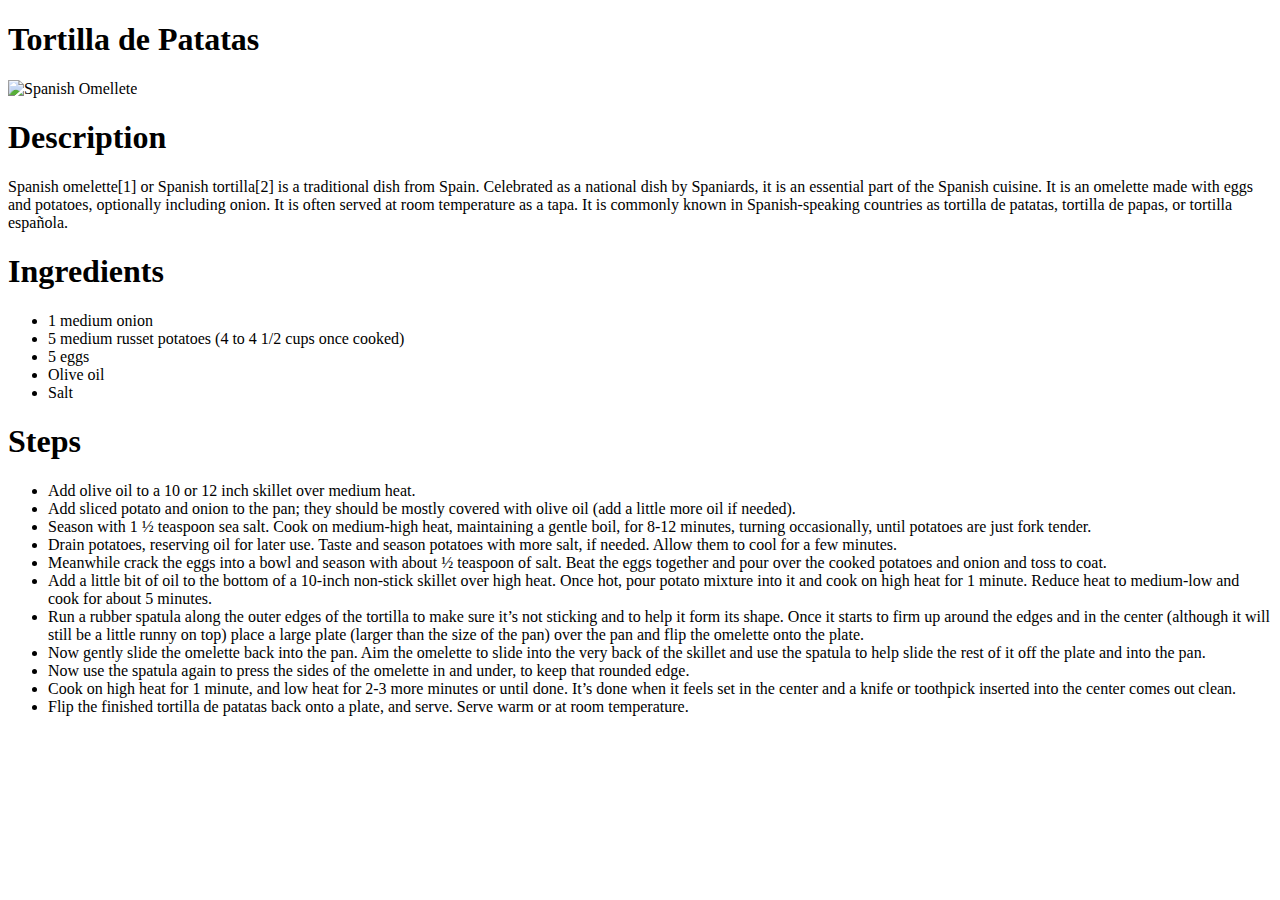
==== recipes/tortillapatatas.html @ f5faaf0f "Adding "tortillapatatas.html". Contains spanish omelette recipe" ====
<!DOCTYPE html>
<head>
    <title>My Recipes</title>
</head>
<body>
    <h1>
        Tortilla de Patatas
    </h1>
    <img src="images/tortilla.jpg" alt="Spanish Omellete">
    <h1>
        Description
    </h1>
    <div>
        Spanish omelette[1] or Spanish tortilla[2] is a traditional dish from Spain. Celebrated as a national dish by Spaniards, it is an essential part of the Spanish cuisine.
        It is an omelette made with eggs and potatoes, optionally including onion. It is often served at room temperature as a tapa.

        It is commonly known in Spanish-speaking countries as tortilla de patatas, tortilla de papas, or tortilla española.
    </div>
    <h1>
        Ingredients
    </h1>
    <ul>
        <li>1 medium onion</li>
        <li>5 medium russet potatoes (4 to 4 1/2 cups once cooked)</li>
        <li>5 eggs</li>
        <li>Olive oil</li>
        <li>Salt</li>
    </ul>
    <h1>
        Steps
    </h1>
    <ul>
        <li>Add olive oil to a 10 or 12 inch skillet over medium heat.</li>
        <li>Add sliced potato and onion to the pan; they should be mostly covered with olive oil (add a little more oil if needed).</li>
        <li>Season with 1 ½ teaspoon sea salt. Cook on medium-high heat, maintaining a gentle boil, for 8-12 minutes, turning occasionally, until potatoes are just fork tender.</li>
        <li>Drain potatoes, reserving oil for later use. Taste and season potatoes with more salt, if needed. Allow them to cool for a few minutes.</li>
        <li>Meanwhile crack the eggs into a bowl and season with about ½ teaspoon of salt. Beat the eggs together and pour over the cooked potatoes and onion and toss to coat. </li>
        <li>Add a little bit of oil to the bottom of a 10-inch non-stick skillet over high heat. Once hot, pour potato mixture into it and cook on high heat for 1 minute. Reduce heat to medium-low and cook for about 5 minutes.</li>
        <li>Run a rubber spatula along the outer edges of the tortilla to make sure it’s not sticking and to help it form its shape.
            Once it starts to firm up around the edges and in the center (although it will still be a little runny on top) place a large plate (larger than the size of the pan) over the pan and flip the omelette onto the plate.
        </li>
        <li>
            Now gently slide the omelette back into the pan. Aim the omelette to slide into the very back of the skillet and use the spatula to help slide the rest of it off the plate and into the pan.
        </li>
        <li>Now use the spatula again to press the sides of the omelette in and under, to keep that rounded edge.</li>
        <li>Cook on high heat for 1 minute, and low heat for 2-3 more minutes or until done. It’s done when it feels set in the center and a knife or toothpick inserted into  the center comes out clean.</li>
        <li>Flip the finished tortilla de patatas back onto a plate, and serve. Serve warm or at room temperature.</li>
    </ul>

</body>
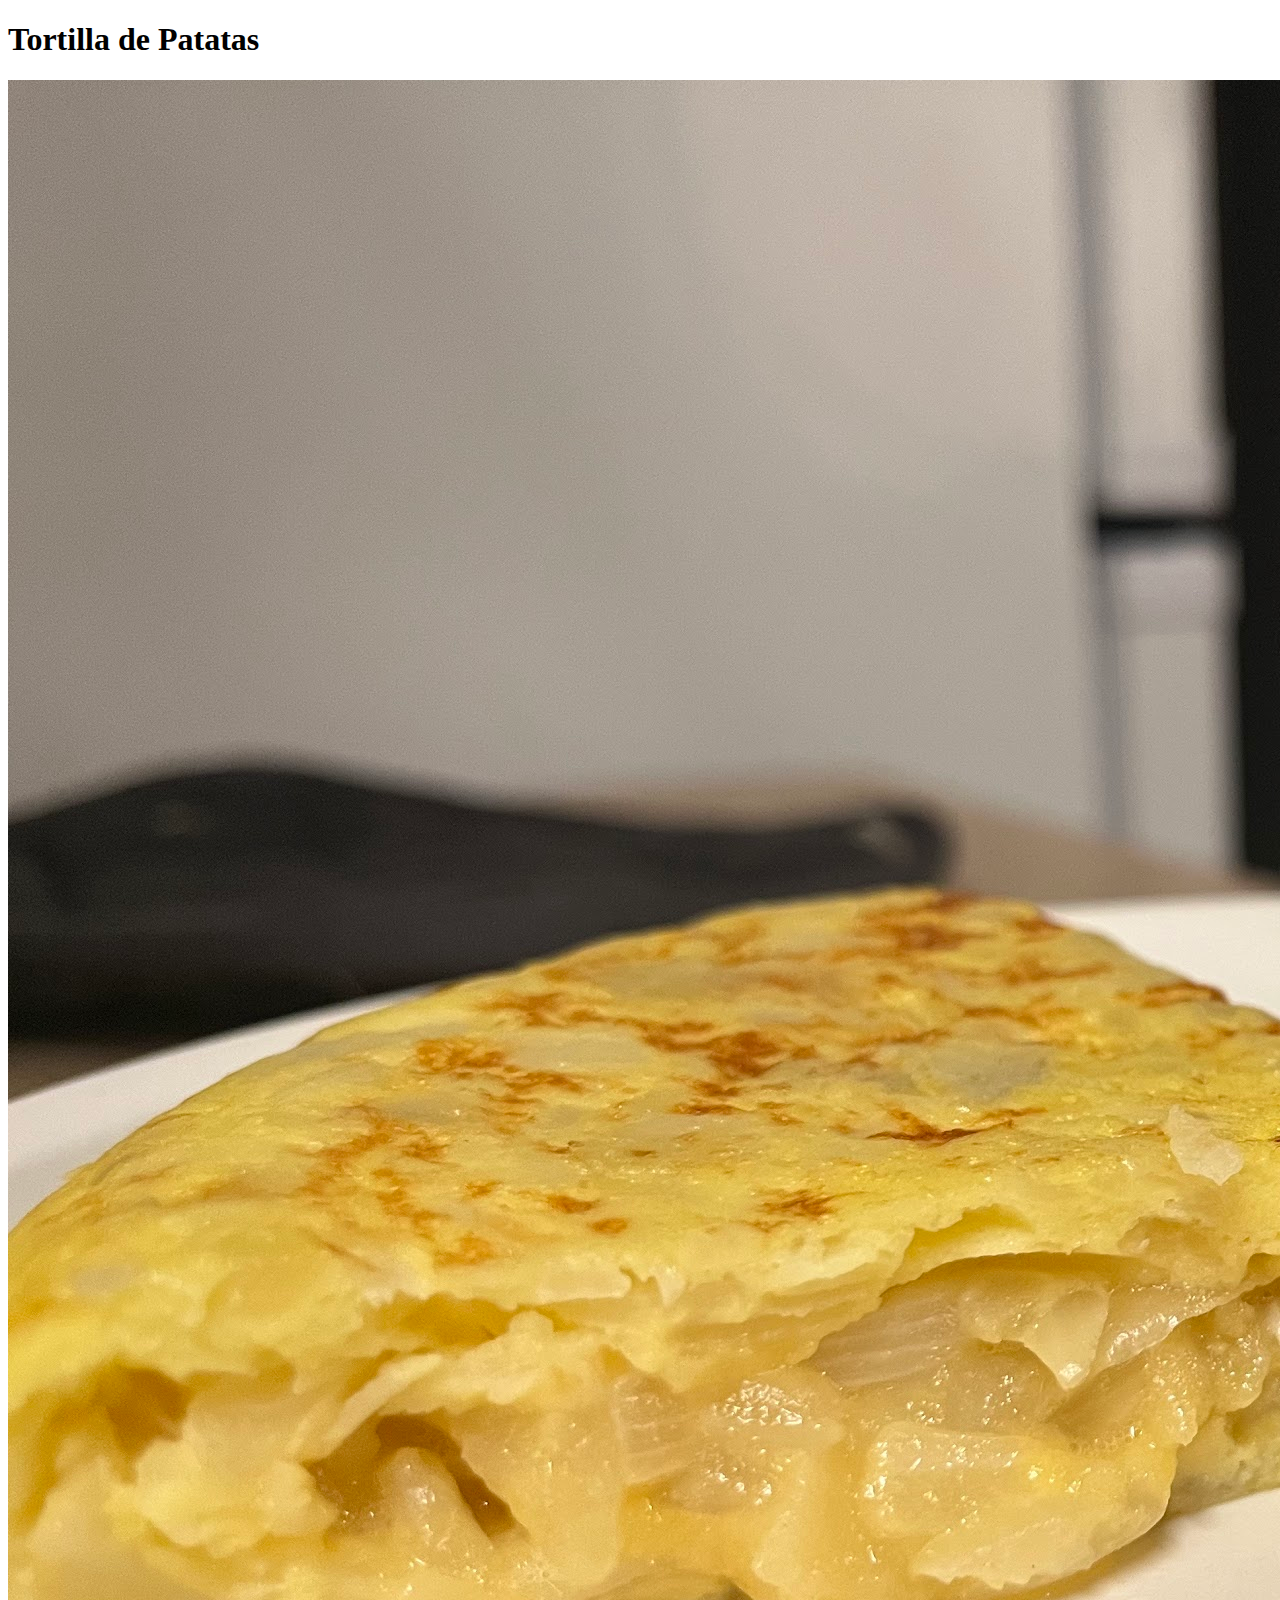
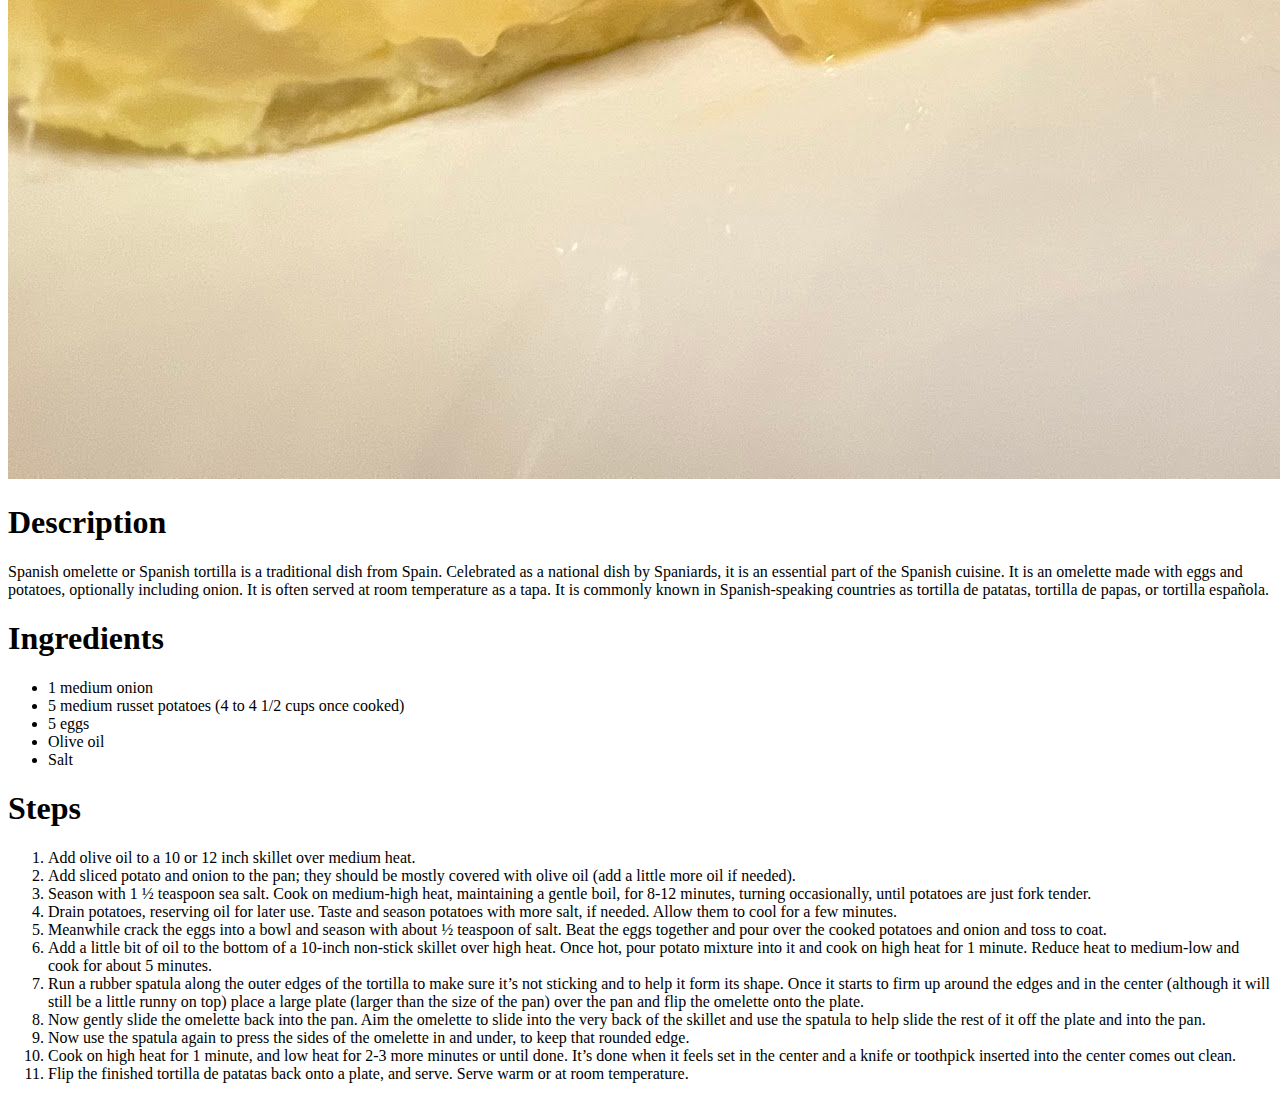
==== commit d6ce6bd4: "update tortilla recipe" ====
--- a/recipes/tortillapatatas.html
+++ b/recipes/tortillapatatas.html
@@ -6,12 +6,12 @@
     <h1>
         Tortilla de Patatas
     </h1>
-    <img src="images/tortilla.jpg" alt="Spanish Omellete">
+    <img src="../images/tortilla.jpg" alt="Spanish Omellete">
     <h1>
         Description
     </h1>
     <div>
-        Spanish omelette[1] or Spanish tortilla[2] is a traditional dish from Spain. Celebrated as a national dish by Spaniards, it is an essential part of the Spanish cuisine.
+        Spanish omelette or Spanish tortilla is a traditional dish from Spain. Celebrated as a national dish by Spaniards, it is an essential part of the Spanish cuisine.
         It is an omelette made with eggs and potatoes, optionally including onion. It is often served at room temperature as a tapa.
 
         It is commonly known in Spanish-speaking countries as tortilla de patatas, tortilla de papas, or tortilla española.
@@ -29,7 +29,7 @@
     <h1>
         Steps
     </h1>
-    <ul>
+    <ol>
         <li>Add olive oil to a 10 or 12 inch skillet over medium heat.</li>
         <li>Add sliced potato and onion to the pan; they should be mostly covered with olive oil (add a little more oil if needed).</li>
         <li>Season with 1 ½ teaspoon sea salt. Cook on medium-high heat, maintaining a gentle boil, for 8-12 minutes, turning occasionally, until potatoes are just fork tender.</li>
@@ -45,6 +45,6 @@
         <li>Now use the spatula again to press the sides of the omelette in and under, to keep that rounded edge.</li>
         <li>Cook on high heat for 1 minute, and low heat for 2-3 more minutes or until done. It’s done when it feels set in the center and a knife or toothpick inserted into  the center comes out clean.</li>
         <li>Flip the finished tortilla de patatas back onto a plate, and serve. Serve warm or at room temperature.</li>
-    </ul>
+    </ol>
 
 </body>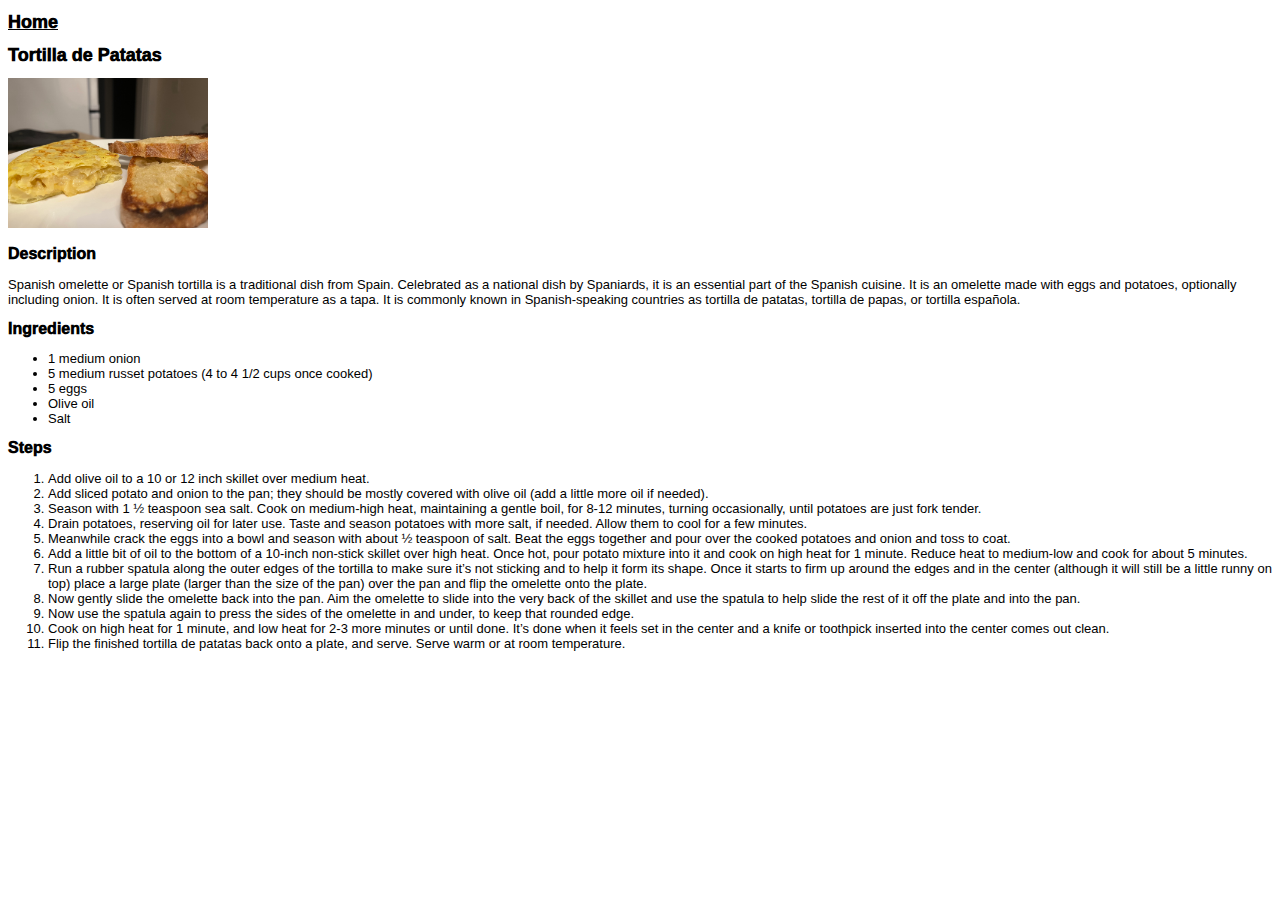
==== commit dd056c46: "add styles.css" ====
--- a/recipes/tortillapatatas.html
+++ b/recipes/tortillapatatas.html
@@ -1,34 +1,44 @@
 <!DOCTYPE html>
 <head>
     <title>My Recipes</title>
+    <link rel="stylesheet" href="../styles.css">
 </head>
 <body>
+    <h1 >
+        <a class="header" href="../index.html"> Home</a>
+    </h1>
+
     <h1>
         Tortilla de Patatas
     </h1>
-    <img src="../images/tortilla.jpg" alt="Spanish Omellete">
-    <h1>
+    <img class="recipe" src="../images/tortilla.jpg" alt="Spanish Omellete">
+    <div>
+    <h2>
         Description
-    </h1>
-    <div>
+    </h2>
+    <p>
         Spanish omelette or Spanish tortilla is a traditional dish from Spain. Celebrated as a national dish by Spaniards, it is an essential part of the Spanish cuisine.
         It is an omelette made with eggs and potatoes, optionally including onion. It is often served at room temperature as a tapa.
 
         It is commonly known in Spanish-speaking countries as tortilla de patatas, tortilla de papas, or tortilla española.
+    </p>
     </div>
-    <h1>
-        Ingredients
-    </h1>
-    <ul>
-        <li>1 medium onion</li>
-        <li>5 medium russet potatoes (4 to 4 1/2 cups once cooked)</li>
-        <li>5 eggs</li>
-        <li>Olive oil</li>
-        <li>Salt</li>
-    </ul>
-    <h1>
+    <div>
+        <h2>
+            Ingredients
+        </h2>
+        <ul>
+            <li>1 medium onion</li>
+            <li>5 medium russet potatoes (4 to 4 1/2 cups once cooked)</li>
+            <li>5 eggs</li>
+            <li>Olive oil</li>
+            <li>Salt</li>
+        </ul>
+    </div>
+    <div>
+    <h2>
         Steps
-    </h1>
+    </h2>
     <ol>
         <li>Add olive oil to a 10 or 12 inch skillet over medium heat.</li>
         <li>Add sliced potato and onion to the pan; they should be mostly covered with olive oil (add a little more oil if needed).</li>
@@ -46,5 +56,6 @@
         <li>Cook on high heat for 1 minute, and low heat for 2-3 more minutes or until done. It’s done when it feels set in the center and a knife or toothpick inserted into  the center comes out clean.</li>
         <li>Flip the finished tortilla de patatas back onto a plate, and serve. Serve warm or at room temperature.</li>
     </ol>
+</div>
 
 </body>--- a/styles.css
+++ b/styles.css
@@ -0,0 +1,28 @@
+*{
+    font-family: Helvetica,Verdana, Geneva, Tahoma, sans-serif;
+    
+}
+
+a,
+.header{
+    color: black;
+
+}
+div {
+    font-size:small;
+}
+
+h1{
+    font-weight: 1000;
+    font-size:large;
+}
+
+h2{
+    font-size: medium;
+    font-weight: 1000;
+}
+
+img.recipe{
+    width:200px;
+    height: auto;
+}